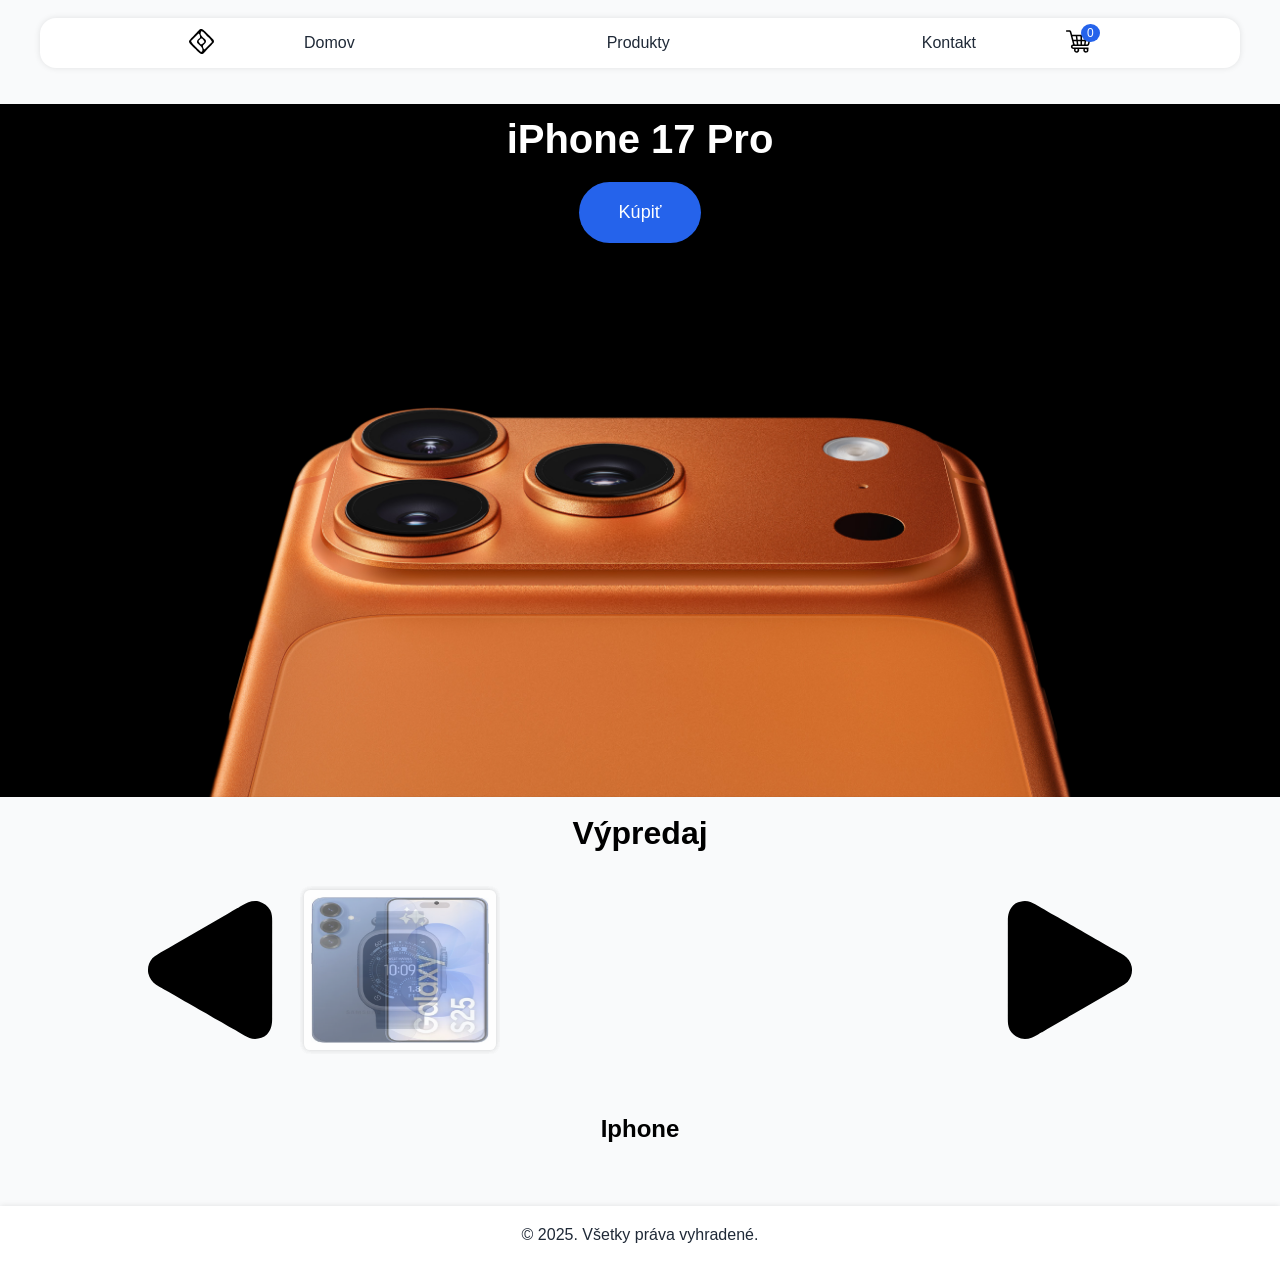
==== index.html @ df371dfb "Update and rename main.html to index.html" ====
<!DOCTYPE html>
<html lang="en">
<head>
    <meta charset="UTF-8">
    <meta name="viewport" content="width=device-width, initial-scale=1.0">
    <link rel="stylesheet" href="style.css">
    <link rel="icon" href="icons8-logo-50.svg">
    <title>E-shop</title>
</head>
<body>
    <nav>
        <ul class="navList"> 
            <li>
                <img class="navLogo" src="icons8-logo-50.svg" alt="Logo">
                <div class="hamburger">
                    <div id="lineTop" class="line"></div>
                    <div id="lineMid" class="line"></div>
                    <div id="lineBot" class="line"></div>
                </div>
            </li>
            <li><img class="navLogoMobile" src="icons8-logo-50.svg" alt="Logo"></li>
            <div class="produktNav">
                <li><a href="index.html">Domov</a></li>
                <li><a href="produkty.html">Produkty</a></li>
                <li><a href="kontakt.html">Kontakt</a></li>
            </div>
            <li id="cartOpen"><img class="navCartSvg" src="shopping-cart.svg" alt="Logo"><span id="cartCount" class="cart-count">0</span></li>
        </ul>
    </nav>
    
    <div class="navPhone">
        <ul class="navListPhone">
            <li><a href="index.html">Domov</a></li>
            <li><a href="produkty.html">Produkty</a></li>
            <li><a href="kontakt.html">Kontakt</a></li>
        </ul>
    </div>
    
    <div class="novinka">
        <h1>iPhone 17 Pro</h1>
        <a class="kupButton" href="telefony.html">Kúpiť</a>
        <img id="novinkaIMG" src="land_iphone17pro_edit_removeBG.png">
    </div>

    <h1 class="h1Zlava">Výpredaj</h1>
    <div class="zlavaWhole">
        <img class="left" src="rounded_triangle.svg" onclick="plusImg(-1)">
            <div class="zlavaLand">
                <a href="telefony.html"><img class="zlavaItem" src="telefon/RI054b3-modra.webp"></a>
                <a href="hodinky.html"><img class="zlavaItem" src="hodinky/Apple_watch_ultra3.webp"></a>
                <a href="telefony.html"><img class="zlavaItem" src="telefon/SAMO0269c4.webp"></a>
            </div>
        <img class="right" src="rounded_triangle.svg" onclick="plusImg(1)">
    </div>
    <h2 id="zlavaText">Iphone</h2>
    <footer>
        <p class="copyright">© 2025. Všetky práva vyhradené.</p>
    </footer>

    <div id="cartModal" class="modal">
        <div class="modal-content">
            <h4>Váš košík</h4>
            <ul id="cartItems" class="cart-items"></ul>
            <p class="font-semibold">Spolu: <span id="cartTotal">0 €</span></p>
            <div class="cart-footer">
                <button id="cartClose" class="closeBtn">Zavrieť</button>
                <button class="objednajBtn">Objednať</button>
            </div>
        </div>
    </div>

    <script src="script_index.js"></script>
    <script src="produkty_kosik.js"></script>
</body>

</html>
---- style.css ----
* {
    margin: 0;
    padding: 0;
    box-sizing: border-box;
    font-family: Arial, sans-serif;
}

body {
    background-color: #f9fafb;
    display: flex;
    min-height: 100vh;
    width: 100%;
    flex-direction: column;
}

nav {
    background-color: #ffffff;
    box-shadow: 0px 0px 6px rgba(0, 0, 0, 0.1);
    width: 75rem;
    height: 50px;
    border-radius: 16px;
    margin: 2vh 0 2vh 0;
    display: flex;
    align-items: center;
    justify-content: center;
    align-self: center;
}

.navPhone {
    display: none;
    position: absolute;
    background-color: #ffffff;
    border-radius: 0 0 16px 16px;
    box-shadow: 0px 6px 6px rgba(0, 0, 0, 0.1);
    padding: 10px;
    z-index: 3;
    width: 98.36%;
    align-self: center;
    transform: translateY(60px);
    animation: navPhoneAppear 1s ease;
    transition: transform 1s ease;
}

.navList {
    display: flex;
    align-items: center;
    justify-content: center;
    width: 80%;
}

.navListPhone {
    display: flex;
    flex-direction: column;
    gap: 50px;
    width: 100%;
    align-items: center;
    list-style-type: none;
}

.navListPhone li a {
    cursor: pointer;
    text-decoration: none;
    color: #1F2937;
}

.navList li {
    list-style: none;
}

.navList li a {
    cursor: pointer;
    text-decoration: none;
    color: #1F2937;
}

.produktNav {
    display: flex;
    flex-direction: row;
    justify-content: space-between;
    width: 70%;
    margin: 0 10vh 0 10vh;
}

.hamburger {
    display: none;
    flex-direction: column;
    gap: 5px;
    z-index: 4;
    position: relative;
}

.navLogoMobile {
    height: 25px;
    width: auto;
    display: none;
}

.line {
    background-color: black;
    height: 2px;
    width: 25px;
    transition: transform 1s ease, width 0.5s ease;
}

.navLogo  {
    height: 25px;
    width: auto;
}

.navCartSvg {
    height: 25px;
    width: auto;
}

.novinka {
    width: 100%;
    height: 692.8px;
    background-color: black;
    display: flex;
    justify-content: flex-end;
    align-items: center;
    flex-direction: column;
    margin: 2vh 0 0vh 0;
}

.novinka img {
    height: 80%;
    animation: novinkaIphone 1s ease-out;
    z-index: 1;
}

.novinkaImgScale {
    transform: scale(0.7);
    transform-origin: center bottom;
}

.novinka h1 {
    color: white;
    animation: novinkaText 1s ease-out;
    margin-bottom: 20px;
    font-weight: 700;
    font-size: 2.5rem;
}

.kupButton {
    color: white;
    background-color: #2563EB;
    padding: 20px 40px 20px 40px;
    border-radius: 100px;
    text-decoration: none;
    animation: novinkaText 1s ease-out;
    font-size: large;
}

.left {
    rotate: -90deg;
    width: auto;
    height: 70%;
    cursor: pointer;
    order: -100;
    animation: zlavaArrowLeft 1s ease;
}

.right {
    rotate: 90deg;
    width: auto;
    height: 70%;
    cursor: pointer;
    order: 100;
    animation: zlavaArrowRight 1s ease;
}

.left:hover, .right:hover {
    opacity: 0.9;
    scale: 1.1;
}

.zlavaLand {
    position: relative;
    width: 100%;
    height: 100%;
    display: flex;
    margin: 2vh 0 2vh 0;
    overflow: hidden;
}

.zlavaItem {
    width: 33.33%;
    height: 100%;
    background: white;
    border-radius: 8px;
    position: absolute;
    transition: left 0.5s ease, transform 0.5s ease, opacity 0.5s ease;
    cursor: pointer;
    opacity: 0.5;
    transform: scale(0.8);
    z-index: 2;
    box-shadow: 0px 0px 6px rgba(0, 0, 0, 0.1);
    padding: 1vh;
}

.zlavaWhole {
    width: 1000px;
    height: 200px;
    display: flex;
    justify-content: center;
    align-items: center;
    background-color: #f9fafb;
    z-index: 1;
    align-self: center;
}

.h1Zlava {
    width: 100%;
    text-align: center;
    background-color: #f9fafb;
    z-index: 2;
    padding: 2vh 0 2vh 0;
}

.opacity {
    opacity: 1;
    z-index: 3;
    transform: scale(1);
}

#zlavaText {
    margin: 5vh 0 5vh 0;
    align-self: center;
}

footer {
    background-color: #ffffff;
    box-shadow: 0px 0px 6px rgba(0, 0, 0, 0.1);
    color: #1F2937;
    width: 100%;
    padding: 20px;
    text-align: center;
    margin-top: 2vh;
}

.vyber {
    width: 75rem;
    height: 100%;
    display: flex;
    flex-direction: row;
    align-self: center;
    justify-content: center;
    align-items: center;
    gap: 25px;
    flex: 1;
}

.vyberSection {
    display: flex;
    flex-direction: column;
    width: 40%;
    gap: 25px;
}

.vyberProdukt {
    width: 100%;
    background-color: #ffffff;
    box-shadow: 0px 0px 6px rgba(0, 0, 0, 0.1);
    border-radius: 16px;
    text-align: center;
    transition: transform 0.3s ease-out;
    display: flex;
    flex-direction: column;
    align-items: center;
    justify-content: center;
    animation: produktyVyberLoad 1.5s ease forwards;
    opacity: 0;
}

.vyberProdukt:hover {
    transform: scale(1.02);
}

.vyberProdukt img {
    width: auto;
    height: 20vh;
}

.vyberProdukt h1 {
    font-size: 3vh;
    padding: 10px 5px 10px 5px;
}

.vyberProdukt a {
    text-decoration: none;
    color: #1F2937;
    width: 100%;
}

.produktyMain {
    display: flex;
    justify-content: center;
    align-self: center;
    max-width: 75rem;
    gap: 50px;
    flex-wrap: wrap;
    padding: 0 25px 0 25px;
}

.produkt {
    background: #fff;
    width: 300px;
    border-radius: 16px;
    box-shadow: 0px 0px 6px rgba(0, 0, 0, 0.1);
    display: flex;
    flex-direction: column;
    overflow: hidden;
}

.produkt img {
    width: 200px;
    height: 100%;
    align-self: center;
    padding: 25px 0 25px 0;
}

.produkt-body {
    padding: 16px;
    display: flex;
    flex-direction: column;
    flex: 1;
}
.produkt-body h5 {
    font-size: 1.125rem;
    font-weight: 600;
    margin-bottom: 8px;
}
.produkt-body p {
    color: #6b7280;
    margin-bottom: 16px;
}

.btn_produkt {
    padding: 10px 16px;
    border: none;
    border-radius: 100px;
    cursor: pointer;
    font-weight: 500;
    background-color: #2563EB;
    color: #ffffff;
}

.farbaPick {
    display: flex;
    justify-content: center;
}

.farbaPick button {
    width: 20px;
    height: 20px;
    border: 2px solid #ccc;
    border-radius: 100%;
    cursor: pointer;
    margin: 5px;
}

.active {
    box-shadow: 0 0 0 2px #fff, 0 0 0 4px #000;
}

.cart-count {
    position: absolute;
    transform: translate(-10px, -5px);
    background: #2563EB;
    color: #fff;
    font-size: 12px;
    padding: 2px 6px;
    border-radius: 100%;   
}

.modal {
    display: none;
    position: fixed;
    align-items: center;
    justify-content: center;
    inset: 0;
    z-index: 1000;
}

.modal-content {
    background: #ffffff;
    border-radius: 16px;
    max-width: 500px;
    width: 100%;
    padding: 24px;
    box-shadow: 0 4px 8px rgba(0,0,0,0.2);
}

.modal-content h4 {
    font-size: 1.25rem;
    font-weight: bold;
    margin-bottom: 16px;
}

.cart-items {
    margin-bottom: 16px;
    list-style: none;
    padding: 0;
}

.cart-items li {
    display: flex;
    justify-content: space-between;
    margin-bottom: 8px;
}

.cart-items button {
    background: none;
    border: none;
    color: #dc2626;
    cursor: pointer;
}

.cart-footer {
    display: flex;
    justify-content: flex-end;
    gap: 8px;
    margin-top: 16px;
}

.objednajBtn {
    background-color: #2563EB;
    color: white;
    padding: 12px;
    border-radius: 1000px;
    border: none;
    cursor: pointer;
}

.closeBtn {
    background-color: #f9fafb;
    box-shadow: 0 4px 8px rgba(0,0,0,0.2);
    border: none;
    padding: 12px;
    border-radius: 1000px;
    cursor: pointer;
}

.formCenter {
    display: flex;
    justify-content: center;
    align-items: center;
    flex: 1;
}

.kontaktForm {
    display: flex;
    width: 50%;
    height: fit-content;
    background-color: #ffffff;
    border-radius: 16px;
    padding: 20px;
    flex-direction: column;
}

.kontaktForm input {
    width: 11rem;
    padding: 5px;
    margin-top: 3px;
    border-radius: 6px;
    border: 1px solid rgb(165, 165, 165);
}

.meno {
    display: flex;
    flex-direction: row;
    gap: 10px;
}

.menoKrstne, .menoPriezvisko {
    display: flex;
    flex-direction: column;
}

#cartOpen {
    cursor: pointer;
    z-index: 4;
}

#hodinky {
    animation-delay: 0.25s;
}

#notebook {
    animation-delay: 0.5s;
}

#prislusenstvo {
    animation-delay: 0.75s;
}

#submitKontakt {
    align-self: center;
    background-color: #2563EB;
    color: white;
    padding: 12px;
    border-radius: 1000px;
    border: none;
    cursor: pointer;
}

#submitKontakt:hover {
    background-color: #2528eb;
}

#spravaKontakt {
    resize: none;
    height: 100px;
    width: 80%;
    padding: 5px;
    border-radius: 6px;
    margin-top: 3px;
    border: 1px solid rgb(165, 165, 165);
}

@media (max-width: 1220px) {
    nav {
        width: 98.36%;
    }

    .vyber {
        width: 98.36%;
    }
}

@media (max-width: 1107px) {
    .novinka img {
        transform: scale(0.7);
        transform-origin: center bottom;
    }
}

@media (max-width: 1000px) {
    .zlavaWhole {
        width: 90%;
    }

    .left, .right {
        height: 50%;
        width: auto;
    }
}

@media (max-width: 675px) {
    .produktNav {
        display: none;
    }

    .hamburger {
        display: flex;
    }

    .navList {
        justify-content: space-between;
    }

    .navLogoMobile {
        display: flex;
    }

    .navLogo {
        display: none;
    }
}

@media (max-width: 500px) {
    .vyberProdukt img {
        width: 35vw;
        height: auto;
    }

    .vyberProdukt h1 {
        font-size: 2.5vh;
    }
}

@media (max-width: 795px) {
    .meno {
        flex-direction: column;
    }

    .kontaktForm {
        align-items: center;
    }
}

@keyframes novinkaIphone {
    0% {transform: translateY(50%); opacity: 0;}
}

@keyframes novinkaText {
    0% {transform: translateY(-50px); opacity: 0;}
}

@keyframes zlavaArrowLeft {
    0% {transform: translateY(-100px);}
}

@keyframes zlavaArrowRight {
    0% {transform: translateY(-100px);}
}

@keyframes navPhoneAppear {
    0% {transform: translateY(-100%);}
}

@keyframes produktyVyberLoad {
    0% {transform: scale(0); opacity: 0;}
    100% {opacity: 1;}
}
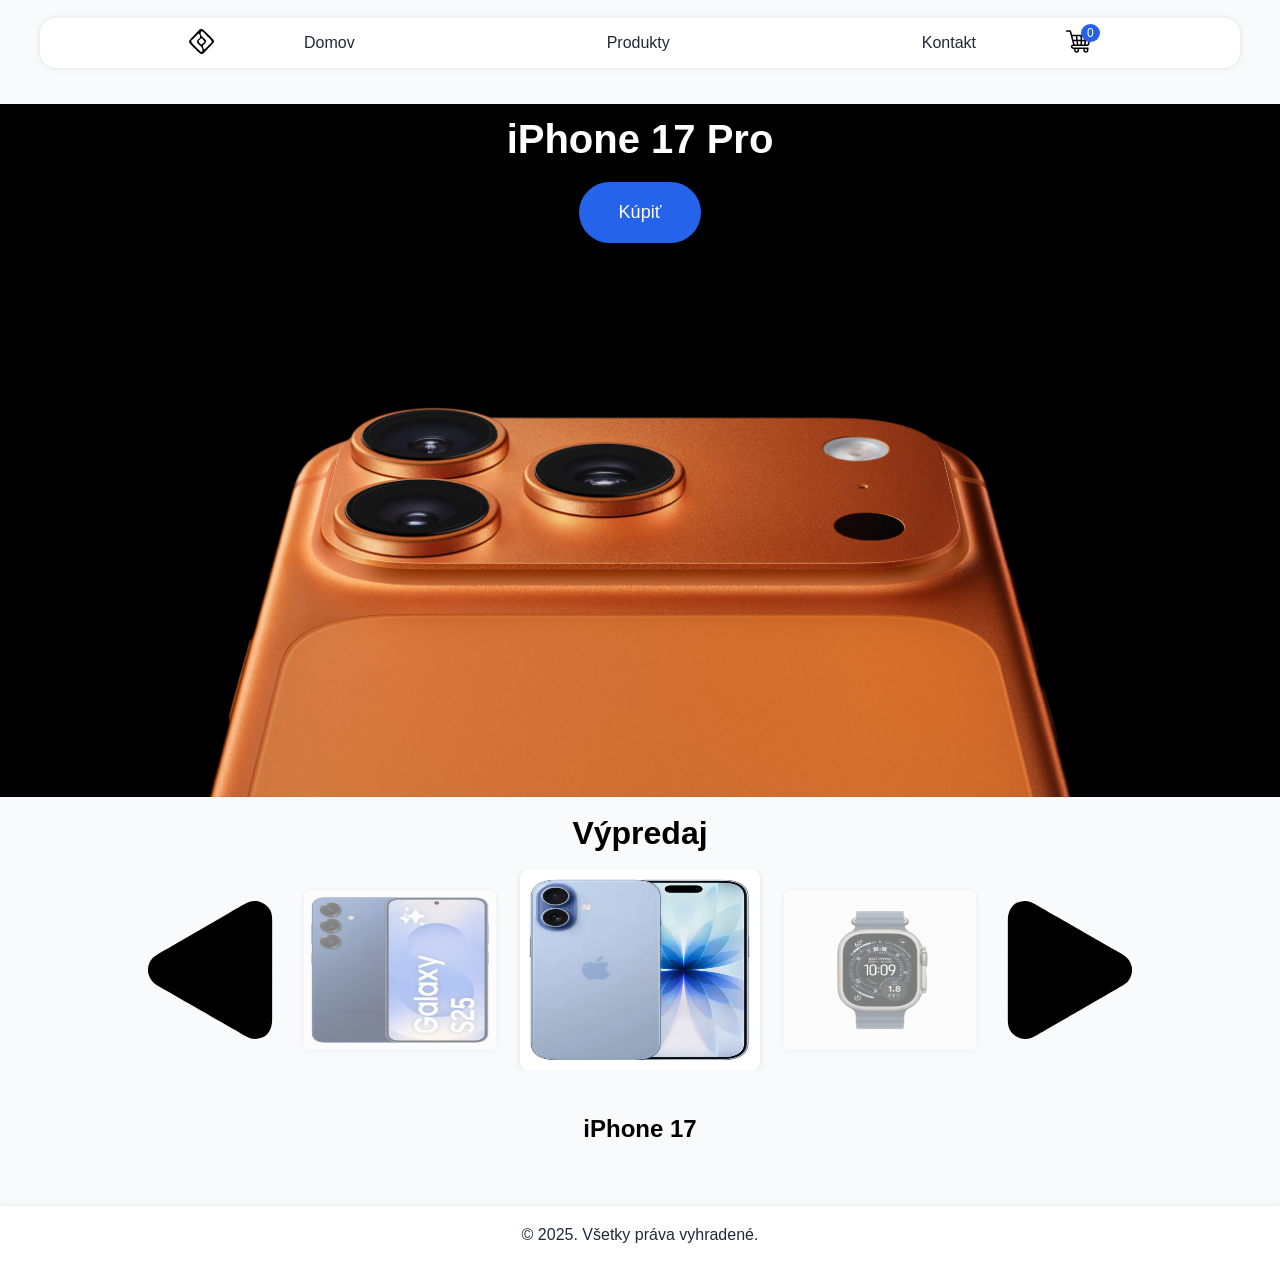
==== commit 83e4a0f4: "Update index.html" ====
--- a/index.html
+++ b/index.html
@@ -69,8 +69,9 @@
         </div>
     </div>
 
-    <script src="script_index.js"></script>
+    <script src="script_main.js"></script>
     <script src="produkty_kosik.js"></script>
 </body>
 
 </html>
+
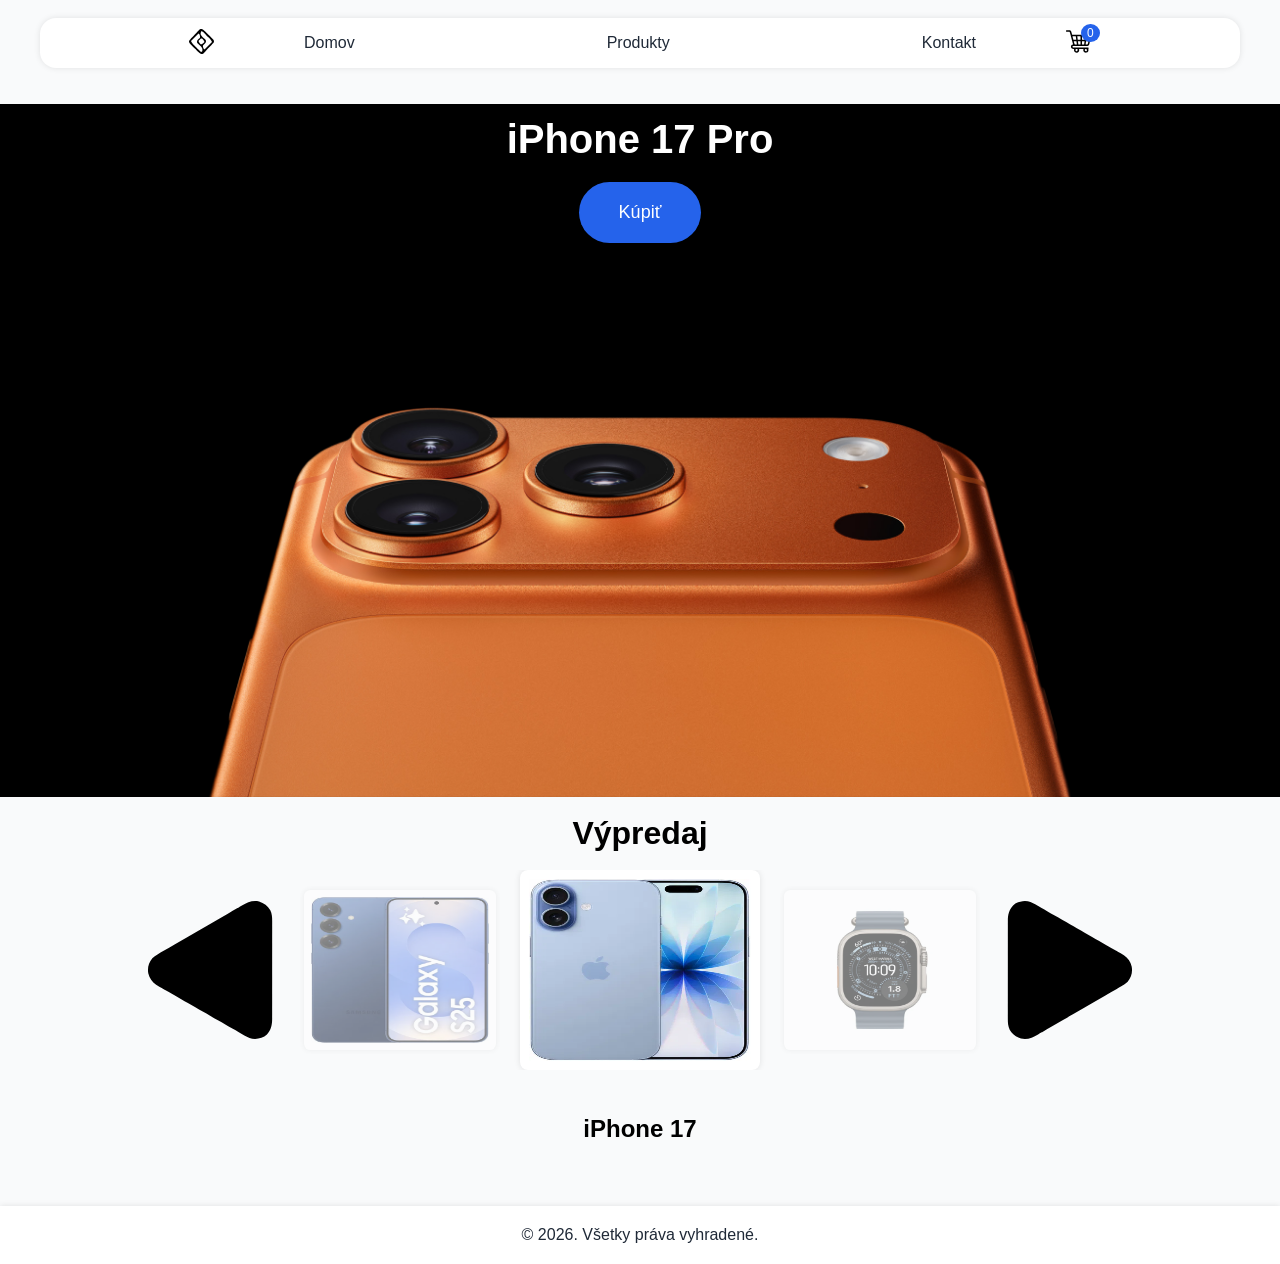
==== commit 942e045b: "Update index.html" ====
--- a/index.html
+++ b/index.html
@@ -54,7 +54,7 @@
     </div>
     <h2 id="zlavaText">Iphone</h2>
     <footer>
-        <p class="copyright">© 2025. Všetky práva vyhradené.</p>
+        <p class="copyright">© 2026. Všetky práva vyhradené.</p>
     </footer>
 
     <div id="cartModal" class="modal">
@@ -75,3 +75,4 @@
 
 </html>
 
+
